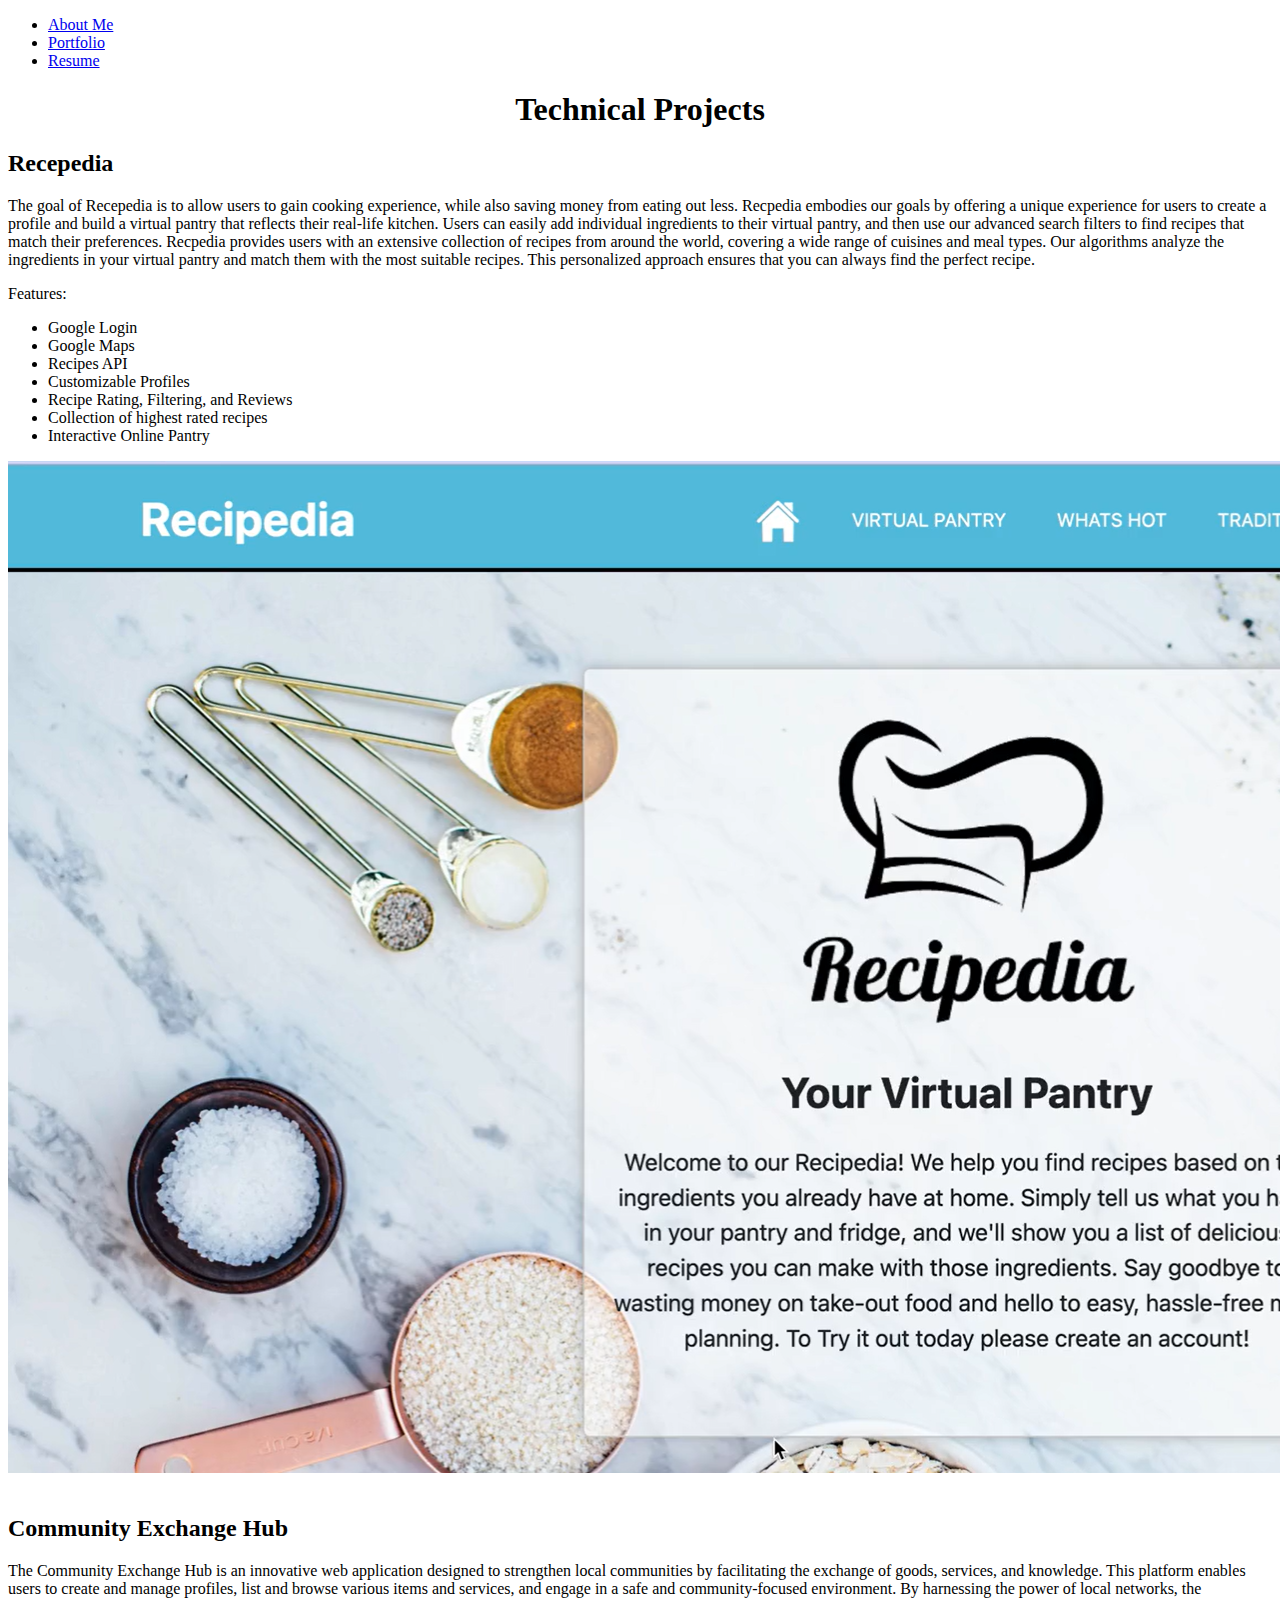
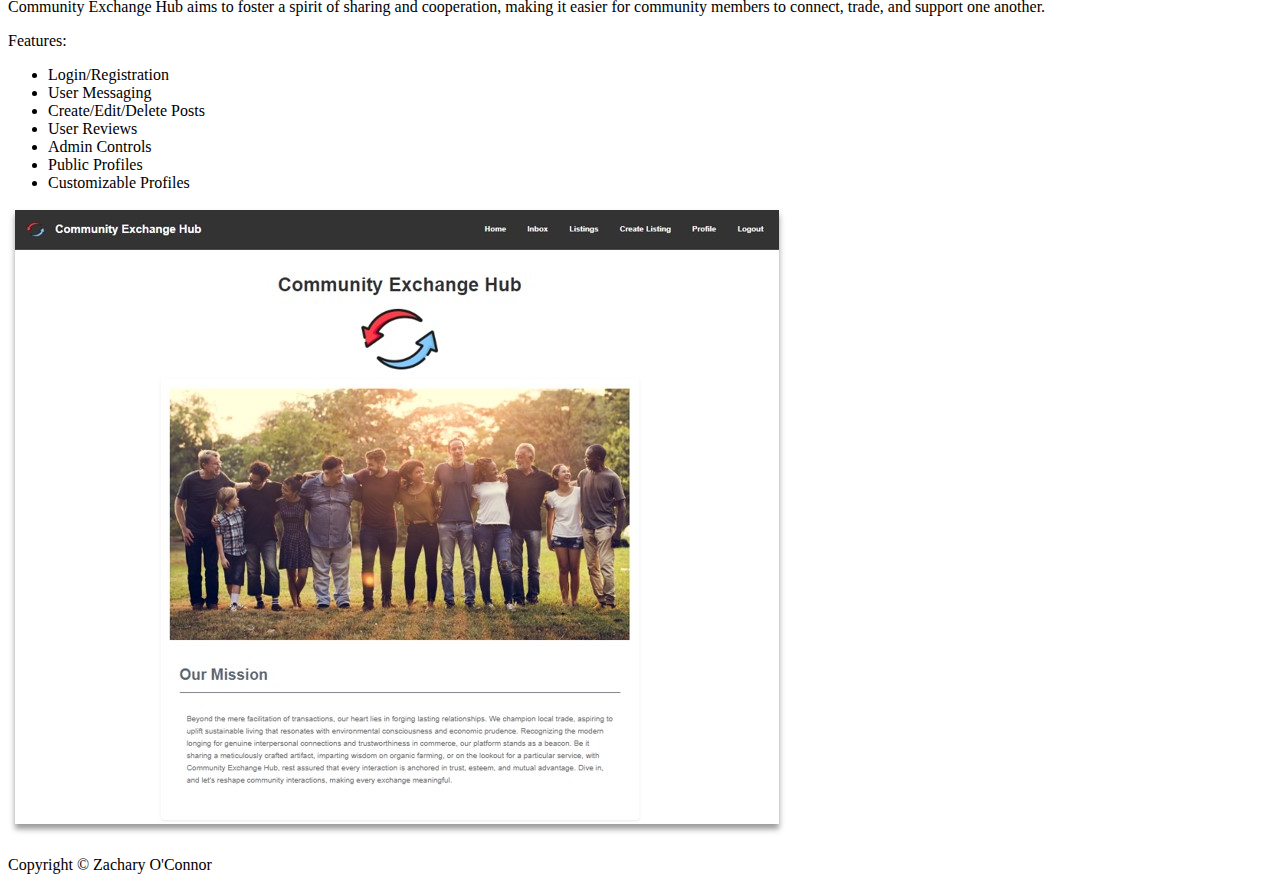
==== Portfolio.html @ b79e97a2 "Add files via upload" ====
<!DOCTYPE html>
<html>
<head>
    <title>Zach O'Connor's - Portfolio</title>
    <link rel="stylesheet" type="text/css" href="Portfolio2.css">
</head>
<body>
    <nav>
        <ul>
            <li><a href="Zach-OConnor-Portfolio.html">About Me</a></li>
            <li><a href="Portfolio.html">Portfolio</a></li>
            <li><a href="Resume.html">Resume</a></li>
        </ul>
    </nav>
    <header>
        <h1><center>Technical Projects</center></h1>
    </header>
    <div class="main-content">
	<section id="about">
			<div class="Recipedia">
			<div class="text-content">
			<h2>Recepedia</h2>
			<p>The goal of Recepedia is to allow users to gain cooking experience, while also saving money from eating out less. Recpedia embodies our goals by offering a unique experience for users to create a profile and build a virtual pantry that reflects their real-life kitchen. Users can easily add individual ingredients to their virtual pantry, and then use our advanced search filters to find recipes that match their preferences. Recpedia provides users with an extensive collection of recipes from around the world, covering a wide range of cuisines and meal types. Our algorithms analyze the ingredients in your virtual pantry and match them with the most suitable recipes. This personalized approach ensures that you can always find the perfect recipe.</p>
			<p>Features:</p>
			<ul>
				<li>Google Login</li>
				<li>Google Maps</li>
				<li>Recipes API</li>
				<li>Customizable Profiles</li>
				<li>Recipe Rating, Filtering, and Reviews</li>
				<li>Collection of highest rated recipes</li>
				<li>Interactive Online Pantry </li>
			</ul>
			</div>
			<img src="Recepedia.png" alt="Recepedia" class="about-img">
			</div>
			<br>
			<div class="CommunityExchangeHub">
			<div class="text-content">
			<h2>Community Exchange Hub</h2>
			<p>The Community Exchange Hub is an innovative web application designed to strengthen local communities by facilitating the exchange of goods, services, and knowledge. This platform enables users to create and manage profiles, list and browse various items and services, and engage in a safe and community-focused environment. By harnessing the power of local networks, the Community Exchange Hub aims to foster a spirit of sharing and cooperation, making it easier for community members to connect, trade, and support one another. </p>
			<p>Features:</p>
			<ul>
				<li>Login/Registration</li>
				<li>User Messaging</li>
				<li>Create/Edit/Delete Posts</li>
				<li>User Reviews </li>
				<li>Admin Controls</li>
				<li>Public Profiles</li>
				<li>Customizable Profiles</li>
			</ul>
			</div>
			<img src="Comunity.jpg" alt="Comunity" class="about-img">
			</div>
    </section>
	</div>
    <footer>
        <p>Copyright © Zachary O'Connor</p>
    </footer>
</body>
</html>
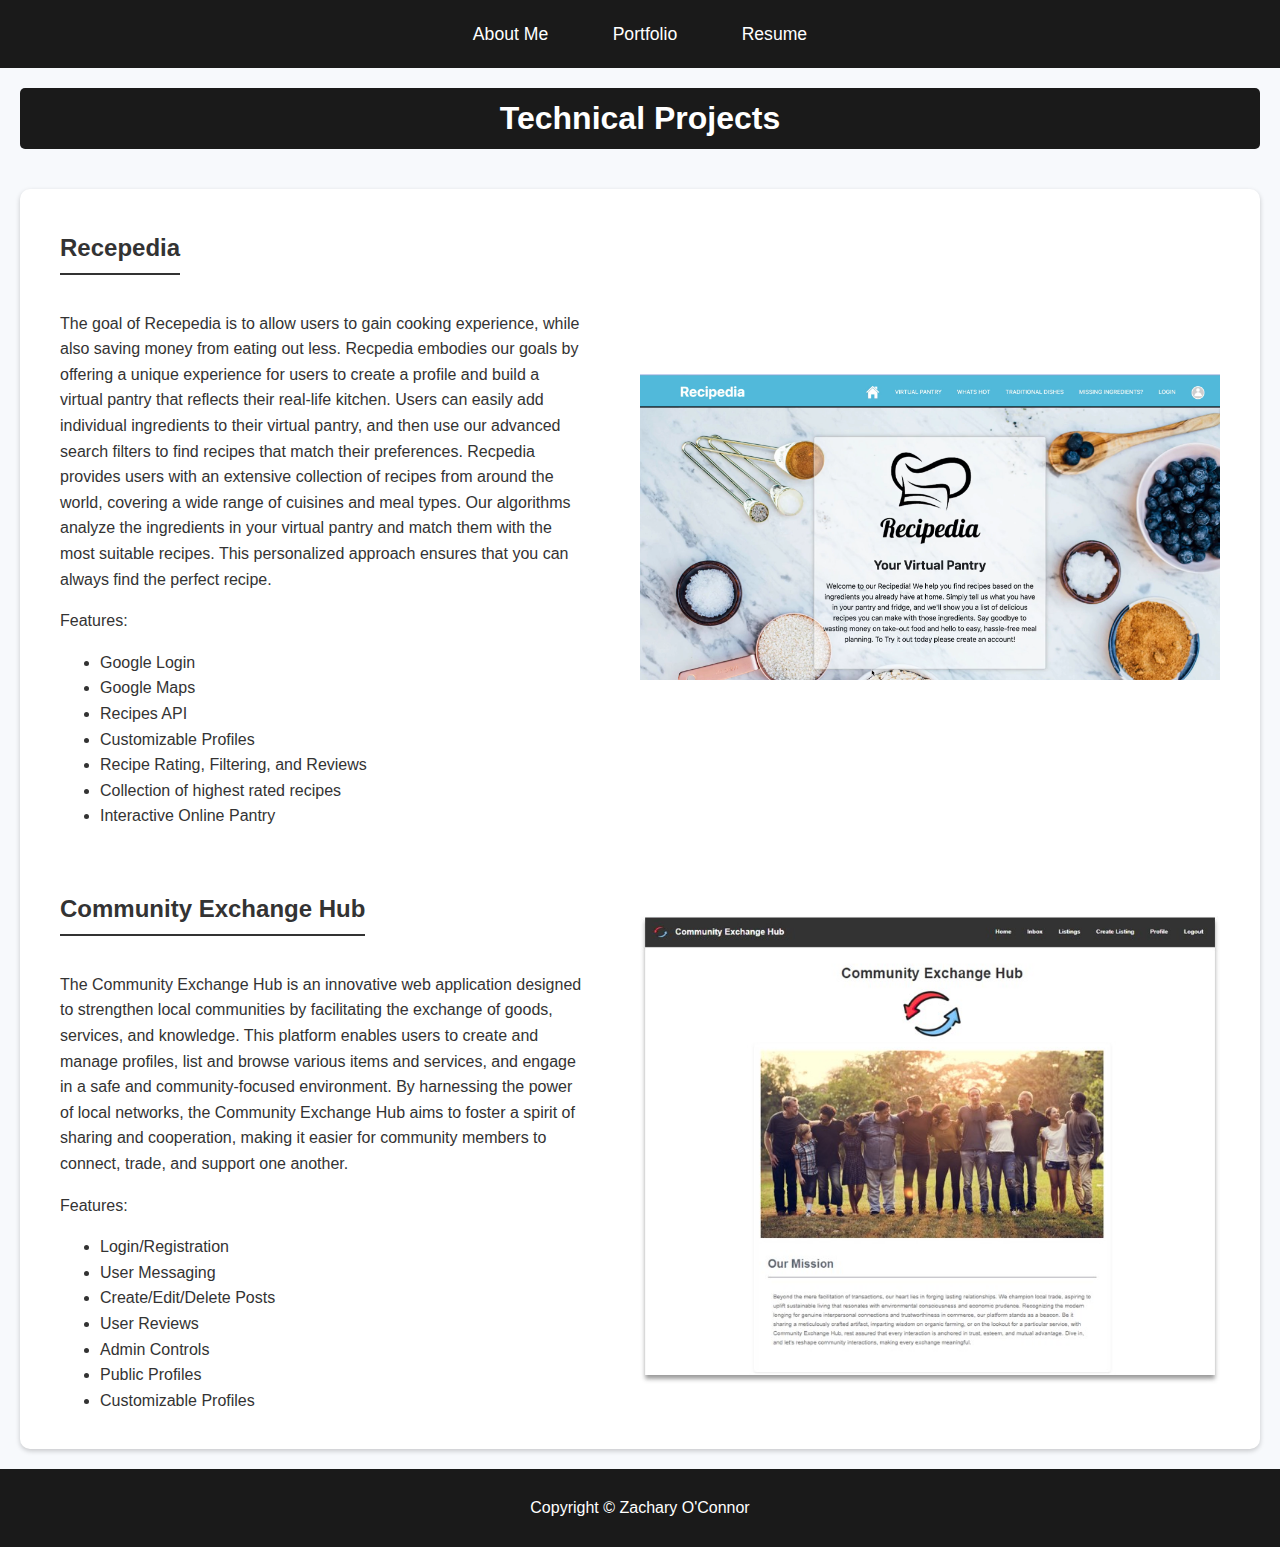
==== commit 8da8a0b9: "Update Portfolio.html" ====
--- a/Portfolio.html
+++ b/Portfolio.html
@@ -2,7 +2,7 @@
 <html>
 <head>
     <title>Zach O'Connor's - Portfolio</title>
-    <link rel="stylesheet" type="text/css" href="Portfolio2.css">
+    <link rel="stylesheet" type="text/css" href="portfolio2.css">
 </head>
 <body>
     <nav>
@@ -58,4 +58,4 @@
         <p>Copyright © Zachary O'Connor</p>
     </footer>
 </body>
-</html>+</html>
--- a/portfolio2.css
+++ b/portfolio2.css
@@ -0,0 +1,138 @@
+html, body {
+    height: 100%; /* Ensures the html and body take full height of the viewport */
+    margin: 0;
+    padding: 0;
+    display: flex;
+    flex-direction: column; /* Stacks elements vertically */
+}
+
+body {
+    font-family: 'Segoe UI', Tahoma, Geneva, Verdana, sans-serif;
+    margin: 0;
+    padding: 0;
+    color: #2c3e50;
+    background-color: #f7f9fc;
+    line-height: 1.6;
+	flex: 1;
+}
+
+header {
+    background-color: #1a1a1a;
+    color: #fff;
+    padding: 5px 15px;
+    margin: 20px; /* Reduced margin for header */
+    border-radius: 5px;
+}
+
+header h1 {
+    margin: 0;
+}
+
+header a {
+    color: #ffffff; /* Sets the color of links to white */
+    text-decoration: none; /* Optional: Removes the underline from links */
+}
+
+header a:hover {
+    color: #cccccc; /* Optional: Changes color on hover for a nice effect */
+    text-decoration: underline; /* Optional: Adds underline on hover */
+}
+
+h2 {
+    border-bottom: 2px solid #333; /* Solid underline, 2 pixels thick, black color */
+    display: inline-block; /* Makes the border extend only the width of the text */
+    padding-bottom: 5px; /* Adjusts space between text and underline */
+    margin-bottom: 20px; /* Optional: Adjusts space between the h2 and content below it */
+}
+
+.main-content {
+    font-family: 'Segoe UI', Tahoma, Geneva, Verdana, sans-serif;
+    margin: 0px; /* Reduced margin for main content */
+    background-color: #f7f9fc;
+    color: #333;
+}
+
+nav {
+	background-color: #1a1a1a;
+    text-align: center;
+    width: 100%; /* Ensures the nav occupies the full width */
+}
+
+nav ul {
+    padding: 10px 0;
+    list-style-type: none;
+    margin: 0 auto; /* Centers the list items */
+    display: inline-block; /* Aligns the list items in a line */
+	padding: 20px 0;
+}
+
+nav ul li {
+    display: inline-block;
+    margin: 0 15px;
+}
+
+nav ul li a {
+    color: white;
+    padding: 10px 15px;
+    text-decoration: none;
+    font-size: 1.1em;
+}
+
+nav ul li a:hover {
+    background-color: #4a4a4a;
+}
+
+section {
+    padding: 20px 40px;
+    margin: 20px;
+    background-color: #ffffff;
+    border-radius: 10px;
+    box-shadow: 0 2px 5px rgba(0, 0, 0, 0.2);
+}
+
+.Recipedia, .CommunityExchangeHub {
+    display: flex; /* This makes the container a flex container */
+    align-items: center; /* This aligns items vertically in the center */
+    justify-content: space-between; /* This spaces out the flex items */
+}
+
+.Recipedia img, .CommunityExchangeHub img {
+    width: 50%; /* Adjust the width as needed */
+    margin-left: 20px; /* Adds some space between the text and the image */
+}
+
+/* Ensure the text content does not overflow the container */
+.Recipedia > p, .CommunityExchangeHub > p {
+    width: 45%; /* Adjust the width as needed */
+    margin: 0; /* Adjust margin as per your design */
+}
+
+.text-content {
+    width: 45%; /* Adjust the width of the text content */
+    /* You can add additional styling as needed */
+}
+
+footer {
+    background-color: #1a1a1a;
+    color: #ffffff;
+    text-align: center;
+    padding: 10px 0;
+    position: relative;
+    bottom: 0;
+    width: 100%;
+}
+
+@media screen and (max-width: 768px) {
+    header {
+        margin: 20px; /* Adjust for smaller screens if needed */
+        padding: 5px 10px; /* You can adjust padding as well */
+    }
+
+    nav ul li a {
+        padding: 10px 10px;
+    }
+
+    section {
+        padding: 20px;
+    }
+}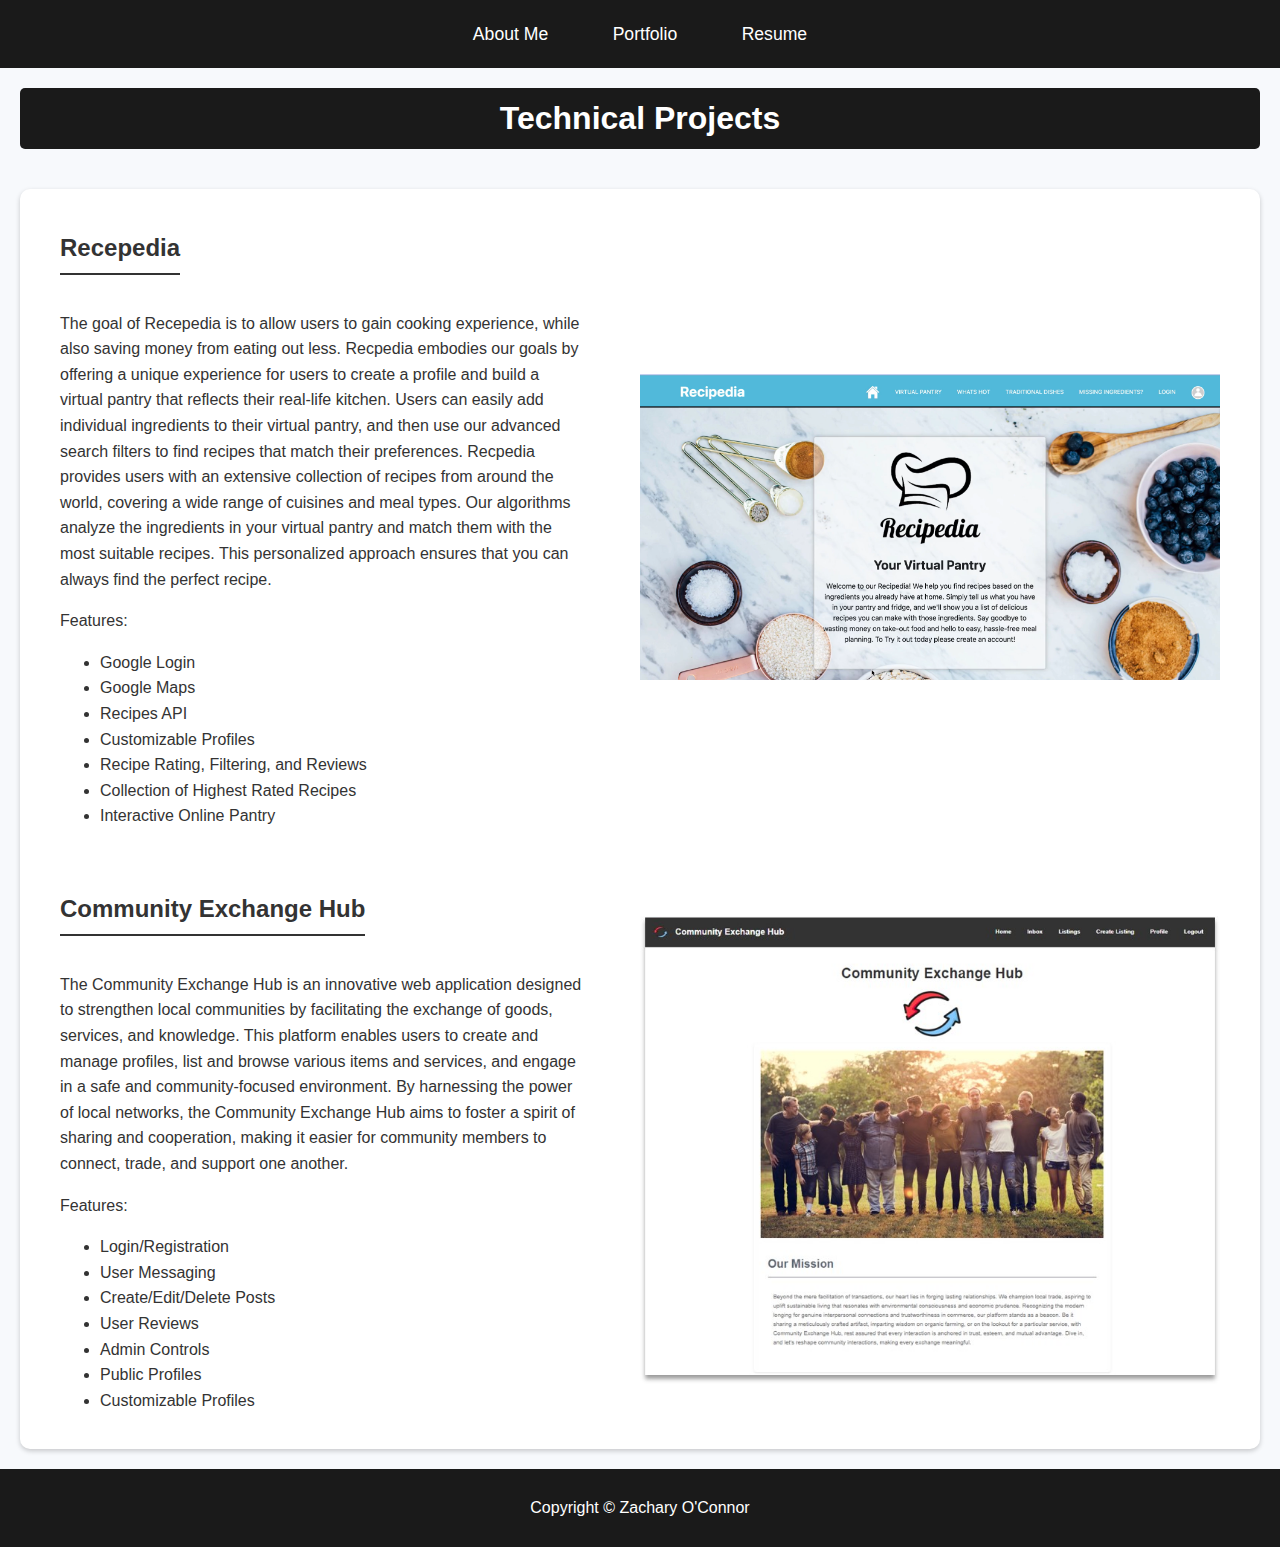
==== commit a9ef6de2: "Update Portfolio.html" ====
--- a/Portfolio.html
+++ b/Portfolio.html
@@ -2,12 +2,13 @@
 <html>
 <head>
     <title>Zach O'Connor's - Portfolio</title>
+	<link rel="icon" type="image/x-icon" href="icon.png">
     <link rel="stylesheet" type="text/css" href="portfolio2.css">
 </head>
 <body>
     <nav>
         <ul>
-            <li><a href="Zach-OConnor-Portfolio.html">About Me</a></li>
+            <li><a href="index.html">About Me</a></li>
             <li><a href="Portfolio.html">Portfolio</a></li>
             <li><a href="Resume.html">Resume</a></li>
         </ul>
@@ -28,7 +29,7 @@
 				<li>Recipes API</li>
 				<li>Customizable Profiles</li>
 				<li>Recipe Rating, Filtering, and Reviews</li>
-				<li>Collection of highest rated recipes</li>
+				<li>Collection of Highest Rated Recipes</li>
 				<li>Interactive Online Pantry </li>
 			</ul>
 			</div>
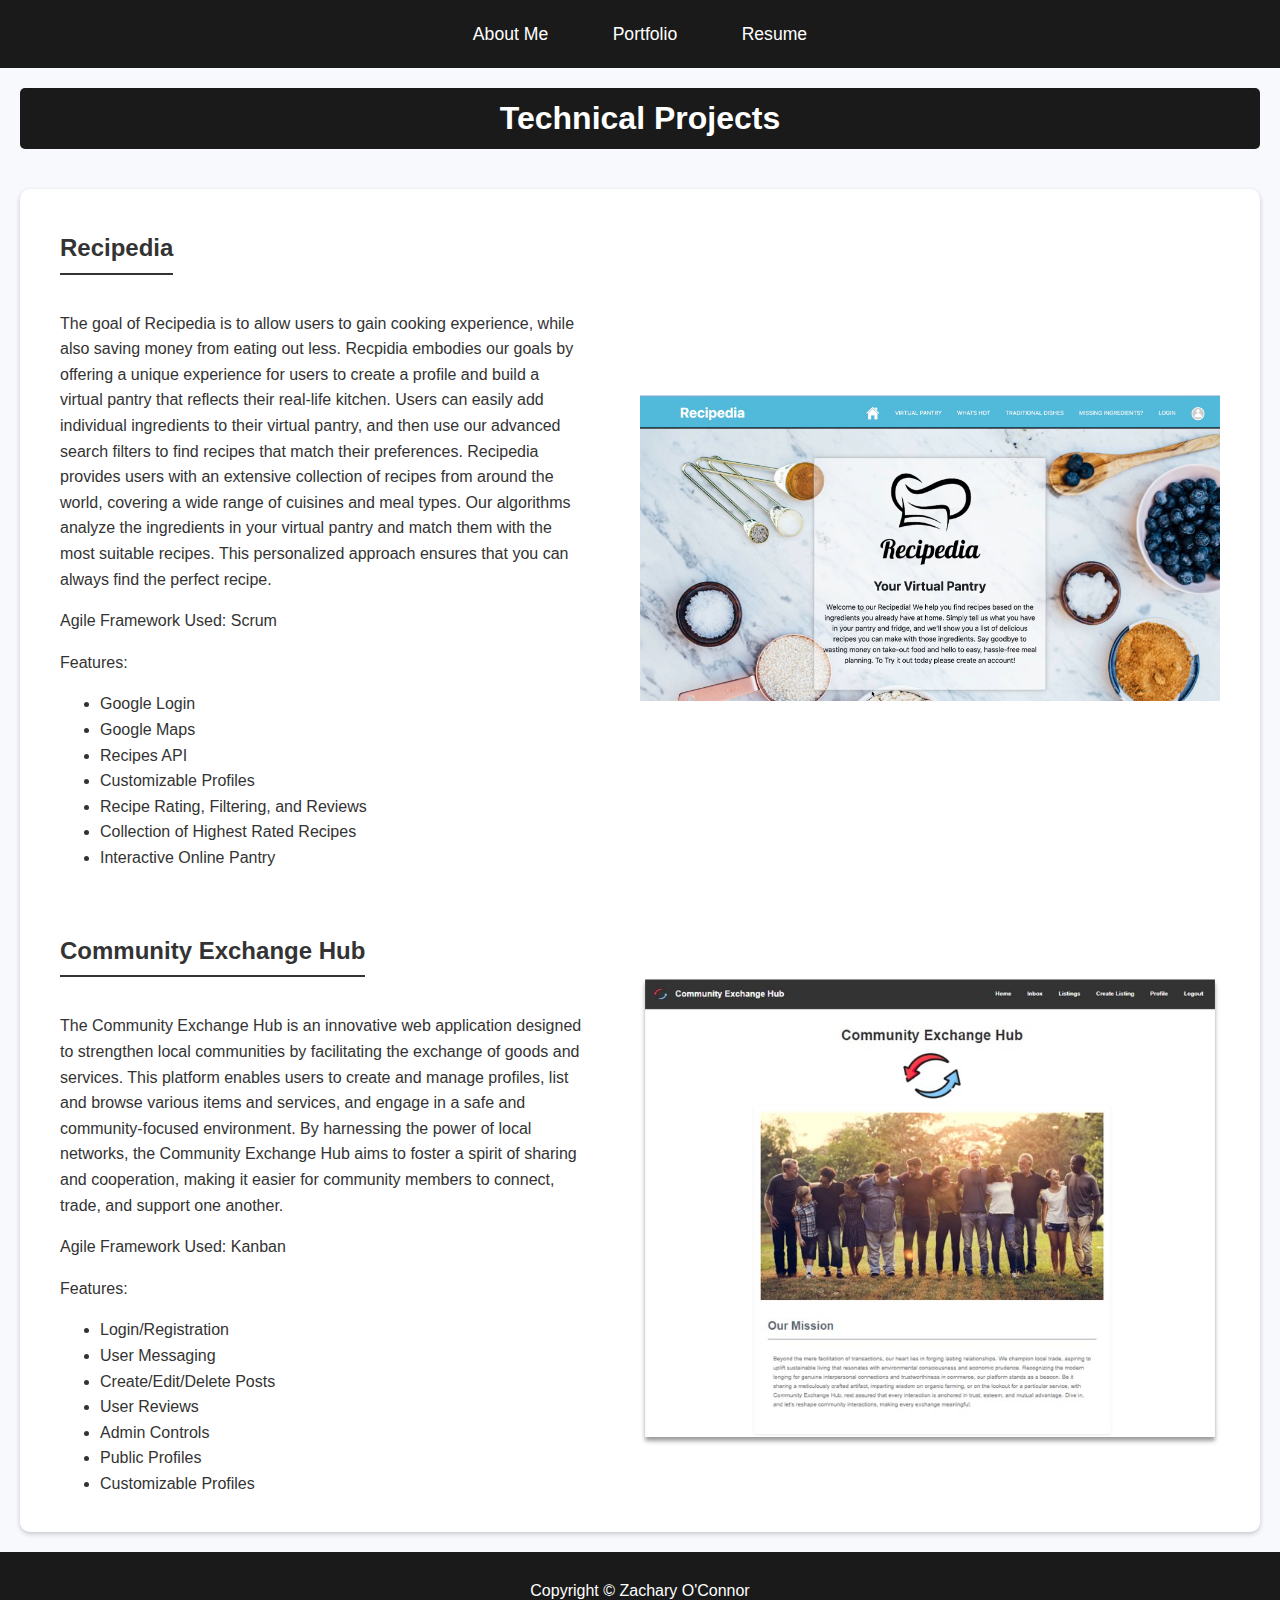
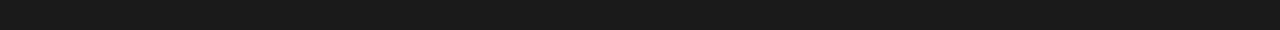
==== commit 390ab4aa: "Update Portfolio.html" ====
--- a/Portfolio.html
+++ b/Portfolio.html
@@ -20,8 +20,9 @@
 	<section id="about">
 			<div class="Recipedia">
 			<div class="text-content">
-			<h2>Recepedia</h2>
-			<p>The goal of Recepedia is to allow users to gain cooking experience, while also saving money from eating out less. Recpedia embodies our goals by offering a unique experience for users to create a profile and build a virtual pantry that reflects their real-life kitchen. Users can easily add individual ingredients to their virtual pantry, and then use our advanced search filters to find recipes that match their preferences. Recpedia provides users with an extensive collection of recipes from around the world, covering a wide range of cuisines and meal types. Our algorithms analyze the ingredients in your virtual pantry and match them with the most suitable recipes. This personalized approach ensures that you can always find the perfect recipe.</p>
+			<h2>Recipedia</h2>
+			<p>The goal of Recipedia is to allow users to gain cooking experience, while also saving money from eating out less. Recpidia embodies our goals by offering a unique experience for users to create a profile and build a virtual pantry that reflects their real-life kitchen. Users can easily add individual ingredients to their virtual pantry, and then use our advanced search filters to find recipes that match their preferences. Recipedia provides users with an extensive collection of recipes from around the world, covering a wide range of cuisines and meal types. Our algorithms analyze the ingredients in your virtual pantry and match them with the most suitable recipes. This personalized approach ensures that you can always find the perfect recipe.</p>
+			<p>Agile Framework Used: Scrum</p>
 			<p>Features:</p>
 			<ul>
 				<li>Google Login</li>
@@ -39,7 +40,8 @@
 			<div class="CommunityExchangeHub">
 			<div class="text-content">
 			<h2>Community Exchange Hub</h2>
-			<p>The Community Exchange Hub is an innovative web application designed to strengthen local communities by facilitating the exchange of goods, services, and knowledge. This platform enables users to create and manage profiles, list and browse various items and services, and engage in a safe and community-focused environment. By harnessing the power of local networks, the Community Exchange Hub aims to foster a spirit of sharing and cooperation, making it easier for community members to connect, trade, and support one another. </p>
+			<p>The Community Exchange Hub is an innovative web application designed to strengthen local communities by facilitating the exchange of goods and services. This platform enables users to create and manage profiles, list and browse various items and services, and engage in a safe and community-focused environment. By harnessing the power of local networks, the Community Exchange Hub aims to foster a spirit of sharing and cooperation, making it easier for community members to connect, trade, and support one another. </p>
+			<p>Agile Framework Used: Kanban</p>
 			<p>Features:</p>
 			<ul>
 				<li>Login/Registration</li>
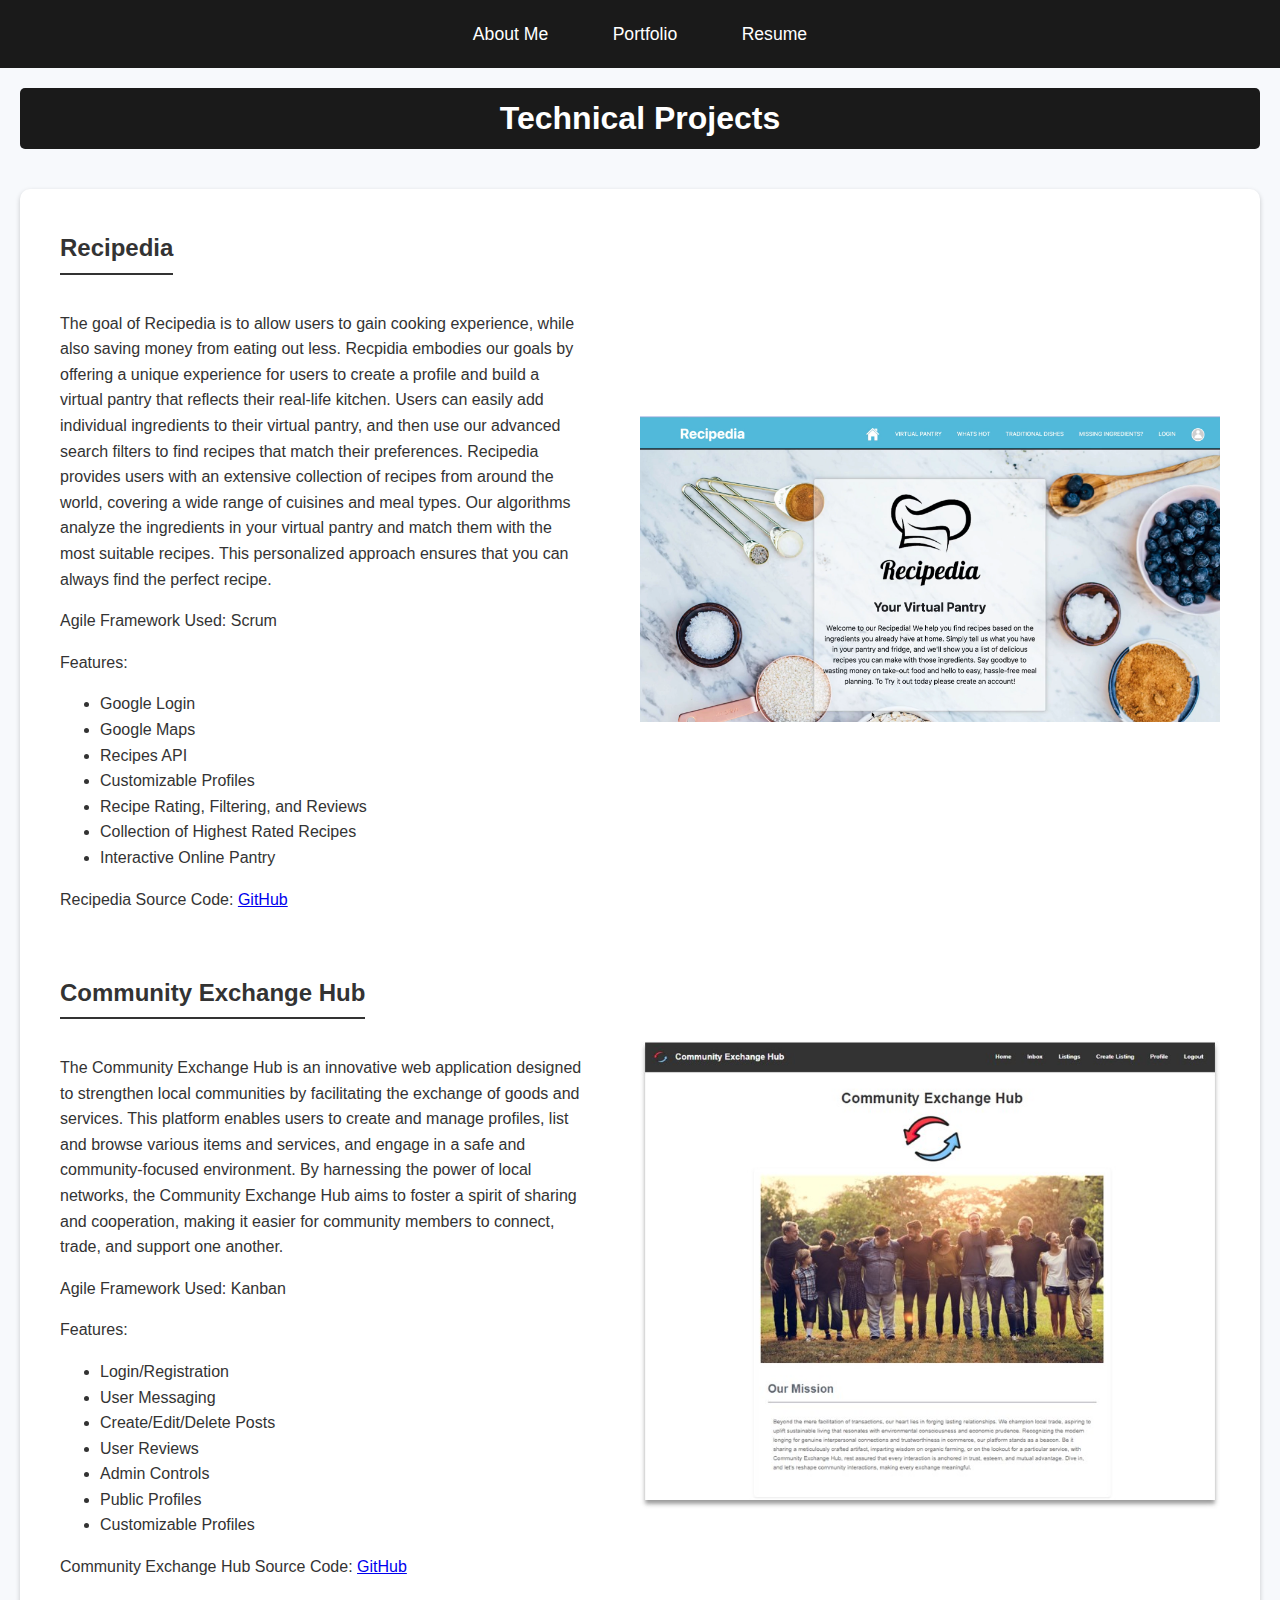
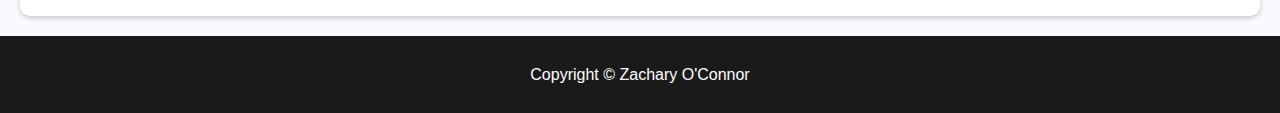
==== commit a758bc8b: "Update Portfolio.html" ====
--- a/Portfolio.html
+++ b/Portfolio.html
@@ -33,6 +33,7 @@
 				<li>Collection of Highest Rated Recipes</li>
 				<li>Interactive Online Pantry </li>
 			</ul>
+			<p>Recipedia Source Code: <a href="https://github.com/zachdoconnor/Recepedia" target="_blank">GitHub</a></p>
 			</div>
 			<img src="Recepedia.png" alt="Recepedia" class="about-img">
 			</div>
@@ -52,6 +53,7 @@
 				<li>Public Profiles</li>
 				<li>Customizable Profiles</li>
 			</ul>
+			<p>Community Exchange Hub Source Code: <a href="https://github.com/zachdoconnor/Community-Echange-Hub" target="_blank">GitHub</a></p>
 			</div>
 			<img src="Comunity.jpg" alt="Comunity" class="about-img">
 			</div>
